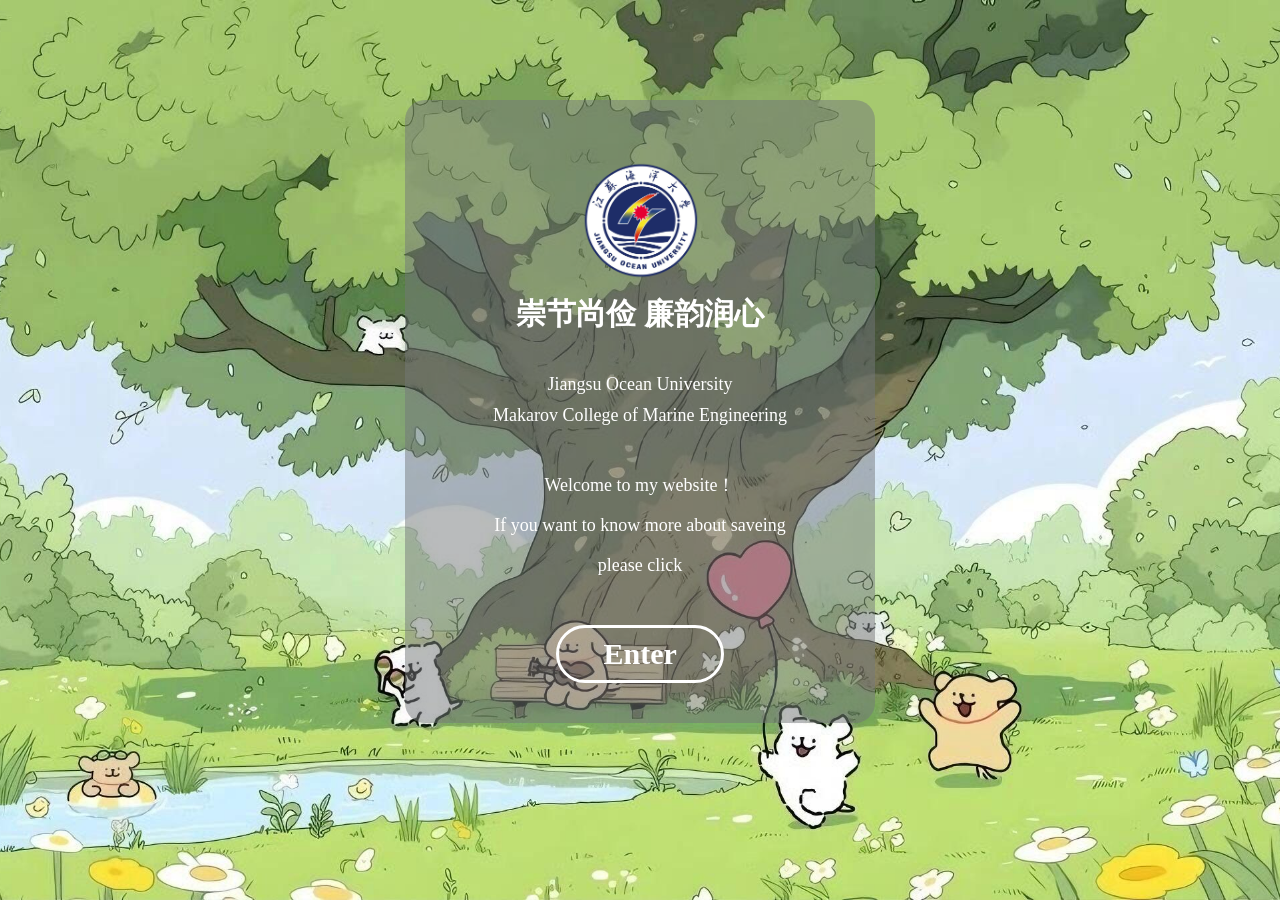
==== index.html @ c2a01e2e "网页设计 10/24" ====
<!DOCTYPE html>
<html>
	<head>
		<meta charset="utf-8">
		<title>勤俭节约 · 绿色生活</title>
		<link rel="stylesheet" href="css/index.css" />
		<link rel="stylesheet" href="css/base.css" />
	</head>
	<body>
		<div id="bkground">
			<div class="my-information">
				<i></i>
				<h3>崇节尚俭&nbsp;廉韵润心</h3>
				<h4>Jiangsu Ocean University</h4>
				<h5>Makarov College of Marine Engineering</h5>
				<p>Welcome to my website！</p>
				<p>If you want to know more about saveing</p>
				<p>please click</p>
				<a href="./html/home.html">&nbsp;&nbsp;Enter&nbsp;&nbsp;</a>
			</div>
		</div>
	</body>
</html>
---- css/index.css ----
body {
	margin: 0;
	padding: 0;
	font-family: "微软雅黑";
	background: url(../img/bk.jpeg) no-repeat center center fixed;
	background-size: cover;
}
#bkground{
	padding-top: 100px;
	text-align: center;
}
#bkground .my-information{
	width: 450px;
	height: auto;
	margin: 0 auto;
	padding: 130px 10px 40px 10px;
	position: relative;
	/* 设置透明度(最后一个参数) */
	background: rgba(116, 120, 122, 0.5);
	border-radius: 20px;
}
#bkground .my-information i{
	background: url(../img/jou.png)no-repeat center center;
	background-size: cover;
	width: 120px;
	height: 120px;
	display: inline-block;
	margin-top: -70px;
}
#bkground .my-information h3{
	font-size: 30px;
	color: white;
	font-weight: 700;
	line-height: 60px;
}
#bkground .my-information h4{
	font-size: 18px;
	color: white;
	font-weight: 400;
	padding-top: 30px;
} 
#bkground .my-information h5{
	font-size: 18px;
	font-weight: 400;
	color: white;
	line-height: 40px;
	padding-bottom: 20px;
} 
#bkground .my-information p{
	font-size: 18px;
	line-height: 20px;
	width: 80%;
	color: white;
	text-align: center;
	margin: 20px auto;
}
#bkground .my-information a {
  display: inline-block;
  font-size: 30px;
  font-weight: bold;
  color: white;
  border: 3px solid white;
  border-radius: 30px;
  padding: 9px 30px;
  margin-top: 30px;
  text-decoration: none;
  transition: all 0.3s ease;
}
#bkground .my-information a:hover {
  background-color: white;
  color: #8cc269;
  transform: scale(1.05);
}
---- css/base.css ----
/* 公共样式 */
html,body,ul,li,ol,dl,dd,dt,p,h1,h2,h3,h4,h5,h6,form,fieldset,legend,img{
	margin: 0;
	padding: 0;
}
li{
	list-style: none;
}
a{
	text-decoration: none;
	color: #89898b;
}
i,em{
	font-style: normal;
}
b,strong{
	font-weight: normal;
}
/* 高度坍塌 */
.clearfix:after,
.clearfix:before{
	content: "";
	display: block;
	clear: both;
	overflow: hidden;
	visibility: hidden;
	height: 0;
}
/* 以上均为通用设置 */

/* 左侧固定悬浮框 */
.box {
	width: 180px;
	position: fixed;
	left: 20px;
	top: 270px;
	z-index: 99;
	background-color: #8cc269;
	border-radius: 15px;
	box-shadow: 0 8px 15px rgba(0, 0, 0, 0.15);
	padding: 10px 0;
	text-align: center;
}
.box a {
	display: block;
	padding: 15px 0;
	margin: 10px 15px;
	color: #fff;
	text-decoration: none;
	font-size: 24px;
	border-radius: 15px;
	background-color: rgba(255, 255, 255, 0.1);
	transition: background-color 0.3s, transform 0.2s;
}
.box a:active{
	background-color: #ffffff;
	color: #8cc269;
	transform: scale(1.05);
	font-weight: bold;
}
.box a:hover {
	background-color: #ffffff;
	color: #8cc269;
	transform: scale(1.05);
	font-weight: bold;
}
/* 右侧固定悬浮框 */
.box-right {
	width: 70px;
	height: 70px;
	position: fixed;
	right: 70px;
	bottom: 70px;
	z-index: 99;
	background: url(../img/返回顶部.png) no-repeat;
	background-size: 75px;
	background-position-x: -2px;
	background-position-y: -2px;
	border-radius: 70px;
	box-shadow: 0 8px 16px rgba(0, 0, 0, 0.15);
}
.box-right:hover{
	background-position-y: -80px;
}
.box-right a{
	display: block;
	width: 70px;
	height: 70px;
}

/* 尾部固定尾页 */
#footer {
	width: 100%;
	text-align: center;
	font-size: 1vw;
	background-color: #e0f5df;
	padding: 1.5vw 0;
	margin-top: 3vw;
	color: #444;
	line-height: 2vw;
}
#footer a {
	font-size: 1.2vw;
	color: #4c7737;
	text-decoration: none;
	margin: 0 0.5vw;
}
#footer a:hover {
  text-decoration: underline;
}
#footer p{
	line-height: 3vw;
	font-size: 1.2vw;
}
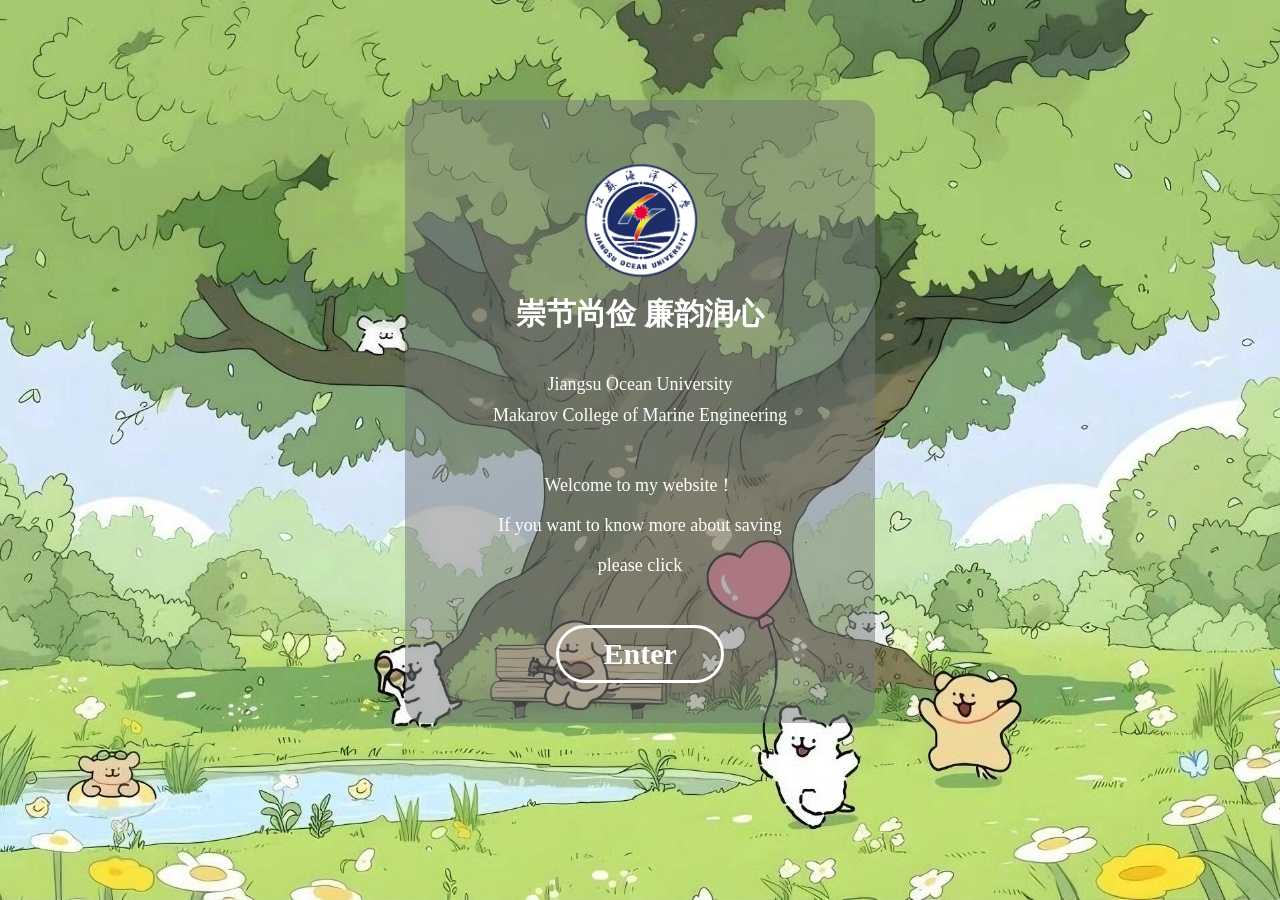
==== commit 7e0a9bf7: "Update index.html" ====
--- a/index.html
+++ b/index.html
@@ -14,7 +14,7 @@
 				<h4>Jiangsu Ocean University</h4>
 				<h5>Makarov College of Marine Engineering</h5>
 				<p>Welcome to my website！</p>
-				<p>If you want to know more about saveing</p>
+				<p>If you want to know more about saving</p>
 				<p>please click</p>
 				<a href="./html/home.html">&nbsp;&nbsp;Enter&nbsp;&nbsp;</a>
 			</div>
